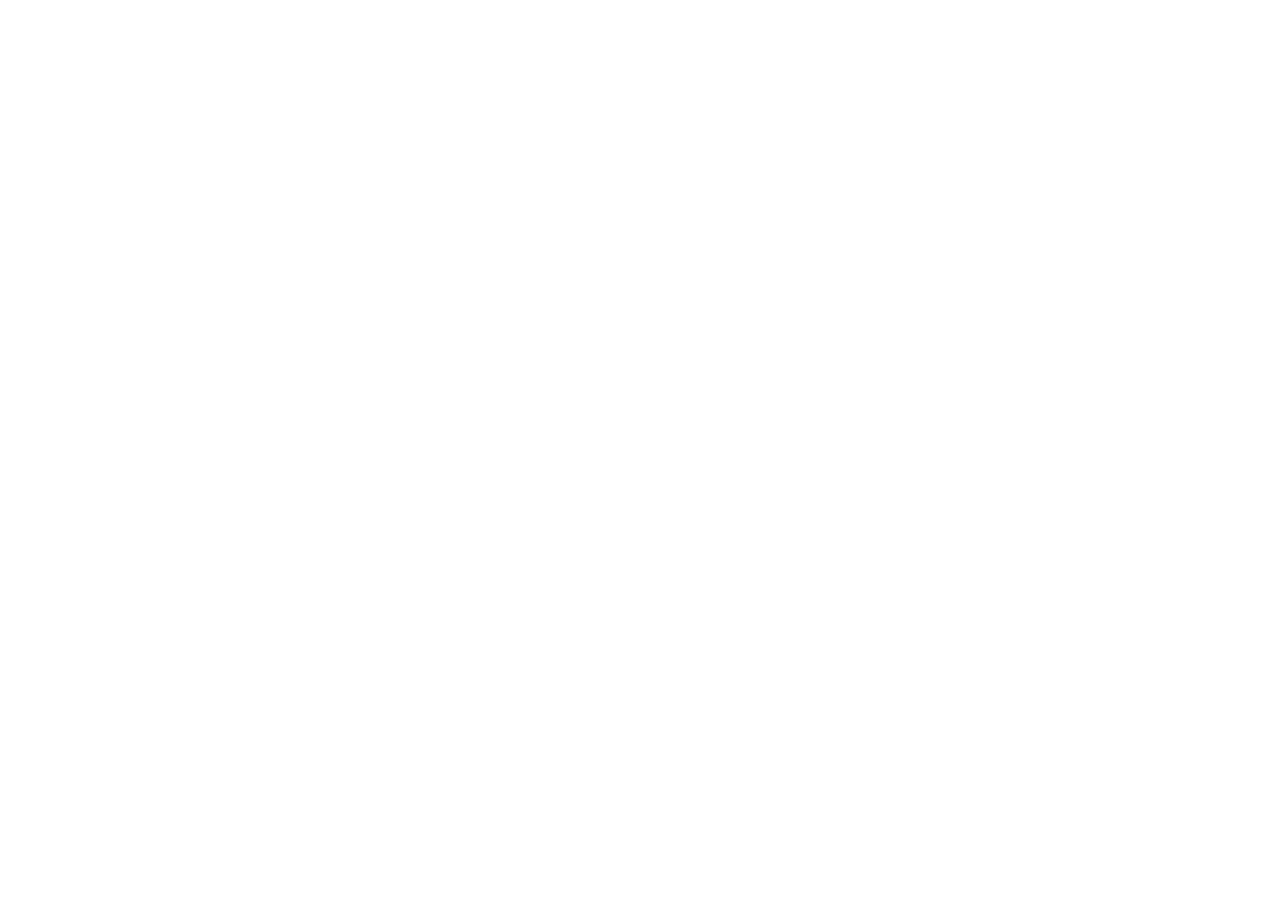
==== index.html @ 5dd61749 "init" ====
<!DOCTYPE html>
<html lang="pt-br">
<head>
    <meta charset="UTF-8">
    <meta name="viewport" content="width=device-width, initial-scale=1.0">
    <title>Home</title>
</head>
<body>
    
</body>
</html>
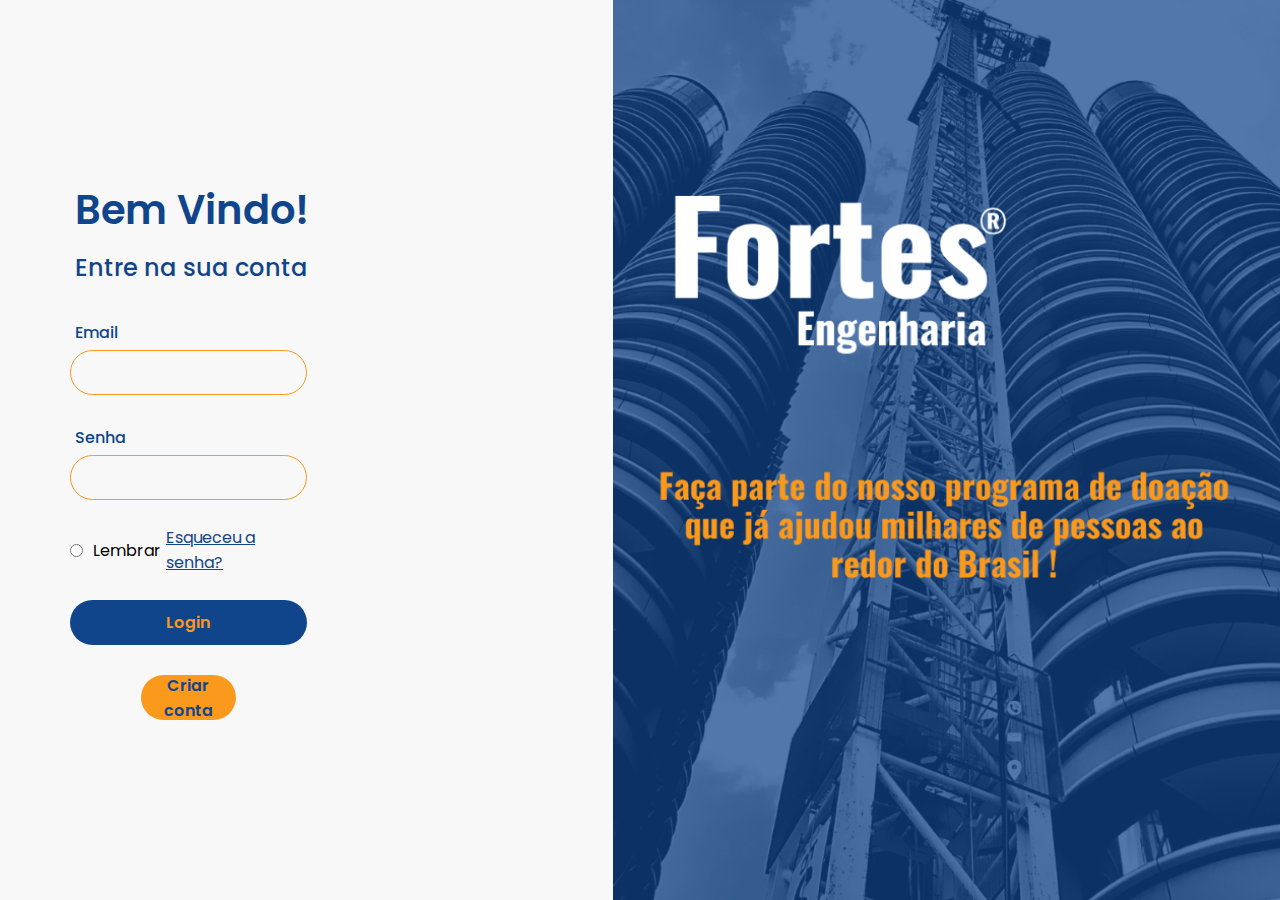
==== commit 3c8cc09b: "finish user dashboard" ====
--- a/index.html
+++ b/index.html
@@ -4,8 +4,18 @@
     <meta charset="UTF-8">
     <meta name="viewport" content="width=device-width, initial-scale=1.0">
     <title>Home</title>
+    <link rel="preconnect" href="https://fonts.googleapis.com">
+    <link rel="preconnect" href="https://fonts.gstatic.com" crossorigin>
+    <link href="https://fonts.googleapis.com/css2?family=Poppins:ital,wght@0,100;0,200;0,300;0,400;0,500;0,600;0,700;0,800;0,900;1,100;1,200;1,300;1,400;1,500;1,600;1,700;1,800;1,900&display=swap" rel="stylesheet">
+    <link rel="stylesheet" href="./styles/deafult.css">
+    <link rel="stylesheet" href="./styles/index.css">
+    <link rel="stylesheet" href="./styles/dasboard.css">
 </head>
 <body>
     
+<script>
+    //redirect to login.html for dev purposes
+    window.location.href = "/pages/login.html";
+</script>
 </body>
 </html>